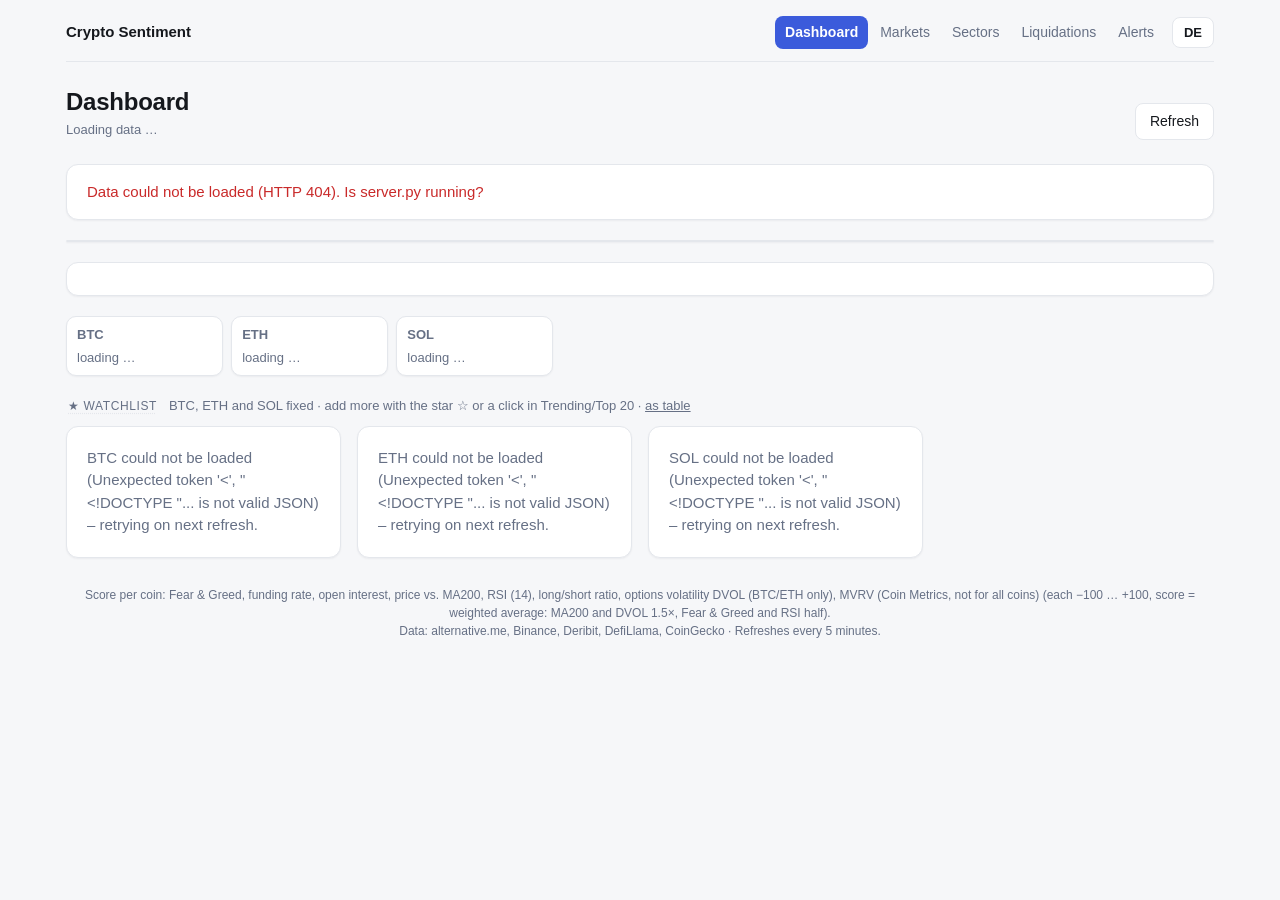
==== web/index.html @ aaa4c457 "Wrap long prices in dashboard card header instead of overflowing Co-Authored-By: Claude Opus 5.5 <no" ====
<!doctype html>
<html lang="de">
<head>
<meta charset="utf-8">
<meta name="viewport" content="width=device-width, initial-scale=1">
<title>Crypto Sentiment</title>
<link rel="stylesheet" href="base.css">
<script src="i18n.js"></script>
<script src="nav.js"></script>
<style>
  .actions { display: flex; gap: 8px; align-items: center; }
  #refresh:disabled { cursor: wait; }

  /* Markt-Leiste */
  .market { display: grid; grid-template-columns: repeat(3, 1fr); margin-bottom: 20px; }
  .market > div { padding: 16px 20px; border-left: 1px solid var(--border); }
  .market > div:first-child { border-left: 0; }
  .market .val { font-size: 22px; font-weight: 600; margin-top: 2px; }
  .market .note { color: var(--muted); font-size: 13px; }
  /* Fear & Greed als Halbkreis-Tacho 0–100 */
  .fng { display: flex; align-items: center; gap: 14px; margin-top: 4px; }
  .fng svg { width: 128px; height: auto; flex: none; overflow: visible; }
  .fng .seg-arc { fill: none; stroke-width: 14; }
  .fng .needle { stroke: var(--text); stroke-width: 3; stroke-linecap: round; transition: transform .4s; }
  .fng .hub { fill: var(--text); }
  .fng .tick { font-size: 10px; fill: var(--muted); }
  .fng .cls { font-weight: 600; display: flex; align-items: center; gap: 6px; }
  .fng .dot { width: 9px; height: 9px; border-radius: 50%; flex: none; }
  .fng .hist { color: var(--muted); font-size: 13px; }
  .fng .hist b { color: var(--text); font-weight: 600; }
  /* Trending: Chip-Färbung nach Rang (--heat), rechts die 24h-Kursänderung */
  .trending { padding: 16px 20px; margin-bottom: 20px; }
  .trending-head { display: flex; justify-content: space-between; align-items: baseline; gap: 12px; flex-wrap: wrap; }
  .trending .note { color: var(--muted); font-size: 12px; }
  .list-title { display: flex; align-items: center; gap: 12px; flex-wrap: wrap; }
  .seg { display: inline-flex; border: 1px solid var(--border); border-radius: 8px; overflow: hidden; }
  .seg button { border: 0; border-radius: 0; padding: 4px 12px; font-size: 13px; background: var(--card); }
  .seg button + button { border-left: 1px solid var(--border); }
  .seg button[aria-pressed="true"] { background: var(--text); color: var(--card); }
  .chips { display: flex; flex-wrap: wrap; gap: 6px; margin-top: 10px; }
  .chip { display: inline-flex; align-items: baseline; gap: 5px; font: inherit; font-size: 13px; font-weight: 600;
    padding: 3px 10px; border-radius: 99px; border: 1px solid transparent; color: var(--text); cursor: pointer;
    background: color-mix(in srgb, var(--hot) var(--heat, 0%), var(--neutral-bg)); }
  .chip:hover { border-color: var(--muted); }
  .chip .rank { font-size: 10px; color: var(--muted); }
  .chip .chg { font-size: 11px; font-weight: 500; }
  .chip .chg.up { color: var(--up); }
  .chip .chg.down { color: var(--down); }
  .chip.static { cursor: default; border-color: transparent; opacity: .55; }
  .chip.active { background: var(--text); color: var(--card); }
  .chip.active .rank, .chip.active .chg { color: inherit; opacity: .75; }
  .chip.fixed { cursor: default; }

  /* Coins */
  .coins { display: grid; grid-template-columns: repeat(4, minmax(0, 1fr)); gap: 16px; align-items: start; }
  .coin.flash { animation: flash 1.6s ease-out; }
  @keyframes flash { from { box-shadow: 0 0 0 3px #e8a317; } to { box-shadow: 0 0 0 3px transparent; } }
  /* Übersicht: alle Watchlist-Coins kompakt, Klick springt zur Karte */
  .overview { display: grid; grid-template-columns: repeat(auto-fill, minmax(140px, 1fr)); gap: 8px; margin-bottom: 20px; }
  .ov { display: flex; flex-direction: column; gap: 3px; text-align: left; padding: 8px 10px; border-radius: 10px;
    border: 1px solid var(--border); background: var(--card); box-shadow: var(--shadow); }
  .ov-top { display: flex; justify-content: space-between; align-items: baseline; gap: 6px; }
  .ov-sym { font-weight: 700; }
  .ov-score { font-weight: 700; font-size: 13px; border-radius: 6px; padding: 0 6px; }
  .ov-price { font-size: 13px; display: flex; justify-content: space-between; gap: 6px; }
  .ov-price .chg { font-size: 12px; }
  .ov .gauge { height: 4px; margin-top: 3px; }
  .ov .gauge .marker { width: 8px; height: 8px; border-width: 2px; }
  .ov.loading { color: var(--muted); font-size: 13px; }
  .coin-note { color: var(--muted); font-size: 13px; }
  .coins-head { display: flex; align-items: baseline; gap: 12px; flex-wrap: wrap; margin: 0 2px 10px; }
  .coins-head a { color: inherit; }
  .coin-loading { padding: 20px; color: var(--muted); }
  .coin { padding: 20px; display: flex; flex-direction: column; gap: 16px; }
  .coin-head { display: flex; flex-wrap: wrap; justify-content: space-between; align-items: flex-start; gap: 12px; }
  .coin-head .head-r { margin-left: auto; }
  .coin-head h2 { margin: 0; font-size: 20px; }
  .coin-title { display: flex; align-items: center; gap: 10px; }
  .detail-link { font-size: 12px; padding: 3px 10px; }
  .coin-title .star { margin-left: -6px; }
  .mcap { color: var(--muted); font-size: 12px; margin-top: 2px; }
  .mcap .val { color: var(--text); font-weight: 600; }
  .price { font-size: 20px; font-weight: 600; }
  .head-r { text-align: right; }
  .trend { font-size: 13px; font-weight: 600; white-space: nowrap; }
  .mcap .val { white-space: nowrap; }
  .price { white-space: nowrap; }
  /* Vier schmale Karten nebeneinander: Kopf in drei Zeilen (Titel | Preis, Marktkap., Trend).
     Passt ein langer Preis (z. B. $0,002686) nicht neben den Titel, rutscht er rechtsbündig in eine eigene Zeile. */
  @media (min-width: 1181px) {
    .coins .coin-head { flex-wrap: wrap; align-items: center; gap: 2px 8px; }
    .coins .head-l, .coins .head-r { display: contents; }
    .coins .coin-title { order: 1; }
    .coins .price { order: 2; margin-left: auto; text-align: right; }
    .coins .mcap { order: 3; flex-basis: 100%; }
    .coins .trend { order: 4; flex-basis: 100%; text-align: right; }
  }
  .trend.up { color: var(--up); }
  .trend.down { color: var(--down); }

  .verdict { border-radius: 8px; padding: 10px 12px; font-size: 14px; font-weight: 500; }
  .tone-hot { background: var(--hot-bg); color: var(--hot); }
  .tone-cold { background: var(--cold-bg); color: var(--cold); }
  .tone-neutral { background: var(--neutral-bg); color: var(--text); }

  .gauge { position: relative; height: 8px; border-radius: 99px;
    background: linear-gradient(90deg, var(--cold), var(--track) 40%, var(--track) 60%, var(--hot)); }
  .gauge .marker { position: absolute; top: 50%; width: 16px; height: 16px; border-radius: 50%;
    background: var(--card); border: 3px solid var(--text); transform: translate(-50%, -50%); transition: left .4s; }
  .gauge-scale { display: flex; justify-content: space-between; color: var(--muted); font-size: 11px; margin-top: 6px; }
  .score-line { display: flex; justify-content: space-between; align-items: baseline; margin-bottom: 8px; }
  .score { font-size: 28px; font-weight: 700; }

  .metrics { display: grid; grid-template-columns: 1fr 1fr; gap: 10px 16px; }
  .metrics .val { font-weight: 600; }
  /* Ab Funding eingeklappt; offener Zustand je Karte gemerkt (openCards) */
  .more { border-top: 1px solid var(--border); padding-top: 10px; }
  .more summary { cursor: pointer; color: var(--muted); font-size: 13px; list-style: none; user-select: none;
    white-space: nowrap; overflow: hidden; text-overflow: ellipsis; }
  .more summary::-webkit-details-marker { display: none; }
  .more summary::before { content: "▸"; display: inline-block; width: 14px; transition: transform .15s; }
  .more[open] summary::before { transform: rotate(90deg); }
  .more summary:hover { color: var(--text); }
  .more > :not(summary) { margin-top: 14px; }

  .signals { list-style: none; margin: 0; padding: 0; border-top: 1px solid var(--border); }
  .signals li { display: grid; grid-template-columns: 40px 1fr; gap: 8px; padding: 8px 0; border-bottom: 1px solid var(--border); font-size: 13px; }
  .signals li:last-child { border-bottom: 0; }
  .pts { font-weight: 700; text-align: center; border-radius: 6px; font-size: 12px; padding: 1px 0; height: fit-content; }
  .signals .name { font-weight: 600; }
  .signals .reason { color: var(--muted); }

  .error { padding: 16px 20px; color: var(--down); margin-bottom: 20px; }

  @media (max-width: 1180px) {
    .coins { grid-template-columns: repeat(3, minmax(0, 1fr)); }
  }
  @media (max-width: 960px) {
    .coins { grid-template-columns: repeat(2, minmax(0, 1fr)); }
  }
  @media (max-width: 640px) {
    .coins { grid-template-columns: minmax(0, 1fr); }
  }
  @media (max-width: 640px) {
    .market { grid-template-columns: 1fr; }
    .market > div { border-left: 0; border-top: 1px solid var(--border); }
    .market > div:first-child { border-top: 0; }
  }
</style>
</head>
<body>
<main>
  <header>
    <div>
      <h1>Dashboard</h1>
      <div class="sub" id="updated">Lade Daten …</div>
    </div>
    <nav class="actions">
      <button id="refresh">Aktualisieren</button>
    </nav>
  </header>

  <div id="error" class="card error" hidden></div>
  <section class="card market" id="market"></section>
  <section class="card trending" id="trending"></section>
  <section class="overview" id="overview" aria-label="Übersicht der Watchlist"></section>
  <div class="coins-head"><span class="label"><span data-tip="watchlist" tabindex="0">★ Watchlist</span></span>
    <span class="coin-note">BTC, ETH und SOL fest · weitere per Stern ☆ oder Klick in Trending/Top 20 · <a href="markets.html?watch=1">als Tabelle</a></span></div>
  <section class="coins" id="coins"></section>

  <footer>
    Score je Coin: Fear &amp; Greed, Funding Rate, Open Interest, Preis vs. MA200, RSI (14), Long/Short Ratio, Optionsvola DVOL (nur BTC/ETH), MVRV (Coin Metrics, nicht für alle Coins) (je −100 … +100, Score = gewichteter Durchschnitt: MA200 und DVOL 1,5-fach, Fear &amp; Greed und RSI halb).<br>
    Daten: alternative.me, Binance, Deribit, DefiLlama, CoinGecko · Aktualisiert sich alle 5 Minuten.
  </footer>
</main>

<div id="tip" role="tooltip" hidden></div>

<script src="format.js"></script>
<script src="tips.js"></script>
<script src="watchlist.js"></script>
<script>
addStatic({
  "Lade Daten …": "Loading data …", "Sentiment-Dashboard": "Sentiment dashboard",
  "Aktualisieren": "Refresh", "Übersicht der Watchlist": "Watchlist overview",
  "BTC, ETH und SOL fest · weitere per Stern ☆ oder Klick in Trending/Top 20 ·": "BTC, ETH and SOL fixed · add more with the star ☆ or a click in Trending/Top 20 ·",
  "als Tabelle": "as table",
  "Score je Coin: Fear & Greed, Funding Rate, Open Interest, Preis vs. MA200, RSI (14), Long/Short Ratio, Optionsvola DVOL (nur BTC/ETH), MVRV (Coin Metrics, nicht für alle Coins) (je −100 … +100, Score = gewichteter Durchschnitt: MA200 und DVOL 1,5-fach, Fear & Greed und RSI halb).":
    "Score per coin: Fear & Greed, funding rate, open interest, price vs. MA200, RSI (14), long/short ratio, options volatility DVOL (BTC/ETH only), MVRV (Coin Metrics, not for all coins) (each −100 … +100, score = weighted average: MA200 and DVOL 1.5×, Fear & Greed and RSI half).",
  "Daten: alternative.me, Binance, Deribit, DefiLlama, CoinGecko · Aktualisiert sich alle 5 Minuten.":
    "Data: alternative.me, Binance, Deribit, DefiLlama, CoinGecko · Refreshes every 5 minutes.",
});
const REFRESH_MS = 5 * 60 * 1000;
// $, esc, pct, usd, usd6, signed und tone kommen aus format.js
const num = (v, d) => v.toFixed(d).replace(".", DEC);
const na = '<span class="note">n/a</span>';


let payload = null;     // letzte Antwort von /api/sentiment (Markt-Leiste, Trending; die Karten kommen aus /api/watch-coins)

// FNG_ZONES und fngZone kommen aus format.js
const FNG_LABELS = EN ? {} : { "Extreme Fear": "Extreme Angst", "Fear": "Angst", "Neutral": "Neutral", "Greed": "Gier", "Extreme Greed": "Extreme Gier" };
const NA = L("nicht verfügbar", "not available");

function fngGauge(value) {
  const cx = 70, cy = 70, r = 56;
  const pt = (v, rad = r) => {
    const a = Math.PI * (1 - v / 100);  // 0 links, 100 rechts
    return [(cx + rad * Math.cos(a)).toFixed(2), (cy - rad * Math.sin(a)).toFixed(2)];
  };
  let from = 0;
  const arcs = FNG_ZONES.map((z) => {
    const [x1, y1] = pt(from + (from ? 1 : 0));   // kleine Lücke zwischen den Zonen
    const [x2, y2] = pt(z.to - (z.to < 100 ? 1 : 0));
    from = z.to;
    return `<path class="seg-arc" d="M${x1} ${y1} A${r} ${r} 0 0 1 ${x2} ${y2}" style="stroke:${z.color}"/>`;
  }).join("");
  const angle = -90 + (Math.max(0, Math.min(100, value)) / 100) * 180;  // Nadel zeigt bei 0 nach links
  return `
    <svg viewBox="0 0 140 84" role="img" aria-label="Fear &amp; Greed ${value} ${L("von", "of")} 100">
      ${arcs}
      <line class="needle" x1="${cx}" y1="${cy}" x2="${cx}" y2="${cy - r + 14}" style="transform:rotate(${angle}deg);transform-origin:${cx}px ${cy}px"/>
      <circle class="hub" cx="${cx}" cy="${cy}" r="4.5"/>
      <text class="tick" x="${cx - r}" y="${cy + 14}" text-anchor="middle">0</text>
      <text class="tick" x="${cx + r}" y="${cy + 14}" text-anchor="middle">100</text>
    </svg>`;
}

function renderMarket(g) {
  hideTip();
  const fng = g.fear_greed;
  const st = g.stablecoins;
  const dom = g.btc_dominance;
  const hist = (label, v) => (v == null ? "" : `<div class="hist">${label} <b>${v}</b> · ${fngZone(v).name}</div>`);
  $("market").innerHTML = `
    <div>
      <div class="label"><span${tipAttr("fng")}>Fear &amp; Greed</span></div>
      ${fng ? `
        <div class="fng">
          ${fngGauge(fng.value)}
          <div>
            <div class="val">${fng.value}</div>
            <div class="cls"><span class="dot" style="background:${fngZone(fng.value).color}"></span>${esc(FNG_LABELS[fng.label] || fng.label)}</div>
            ${hist(L("Gestern", "Yesterday"), fng.yesterday)}
            ${hist(L("Vor 7 Tagen", "7 days ago"), fng.week_ago)}
          </div>
        </div>` : `<div class="val">–</div><div class="note">${NA}</div>`}
    </div>
    <div>
      <div class="label"><span${tipAttr("stablecoins")}>Stablecoins</span></div>
      <div class="val">${st ? usd(st.mcap) : "–"}</div>
      <div class="note">${st ? `${pct(st.change_30d)} ${L("in 30 Tagen", "in 30 days")}` : NA}</div>
    </div>
    <div>
      <div class="label"><span${tipAttr("dominance")}>${L("BTC-Dominanz", "BTC dominance")}</span></div>
      <div class="val">${dom ? dom.btc.toFixed(1).replace(".", DEC) + PCT : "–"}</div>
      <div class="note">${dom ? (dom.btc >= 55 ? L("Risk-off / BTC-Phase", "Risk-off / BTC phase") : L("Altcoins gewinnen Anteile", "Altcoins gaining share")) : NA}</div>
    </div>`;
  renderChips();
}

// --- Chip-Leiste: Trending oder Top 20 nach Marktkapitalisierung; Klick merkt den Coin in der Watchlist ---
const LIST_KEY = "chipList";
const TOP_COUNT = 20;
let listMode = "trending";  // "trending" | "top"
try { if (localStorage.getItem(LIST_KEY) === "top") listMode = "top"; } catch (e) { /* ignorieren */ }
{ const l = new URLSearchParams(location.search).get("list"); if (l === "top" || l === "trending") listMode = l; }  // Link hat Vorrang
let top20 = null;           // null = noch nicht geladen
let top20Error = null;
let top20Loading = false;

// Stablecoins (USD-gebunden) ausblenden: bekannte IDs, damit sie auch bei einem kurzen Depeg
// gefiltert bleiben, plus Kursverhalten (≈ 1 $ und praktisch keine Bewegung) für neue Stablecoins.
// Gold-Token (XAUT, PAXG) und Fonds-Token mit Rendite (USDY, USYC) bleiben drin.
const STABLECOIN_IDS = new Set([
  "tether", "usd-coin", "usds", "dai", "ethena-usde", "usd1-wlfi", "ripple-usd", "global-dollar",
  "paypal-usd", "falcon-finance", "first-digital-usd", "true-usd", "frax", "usdd", "gho",
]);
function isStablecoin(c) {
  if (STABLECOIN_IDS.has(c.id)) return true;
  const ch = c.change || {};
  return c.price >= 0.97 && c.price <= 1.03
    && Math.abs(ch["7d"] ?? 1) < 0.01 && Math.abs(ch["30d"] ?? 1) < 0.015;
}

// Top 20 kommt aus /api/markets (Seite 1 = Top 50, serverseitig 5 Min. gecacht, wie die Marktübersicht)
async function loadTop20() {
  if (top20Loading) return;
  top20Loading = true;
  try {
    const res = await fetch("api/markets?page=1");
    const p = await res.json();
    if (!res.ok) throw new Error(p.error || "HTTP " + res.status);
    top20 = p.coins.filter((c) => !isStablecoin(c)).slice(0, TOP_COUNT).map((c) => ({
      id: c.id, symbol: c.symbol, name: c.name, rank: c.rank, change_24h: c.change["24h"],
    }));
    top20Error = null;
  } catch (e) {
    top20Error = e.message;  // vorhandene Liste bleibt stehen
  } finally {
    top20Loading = false;
    if (listMode === "top") renderChips();
  }
}

function setListMode(mode) {
  if (mode === listMode) return;
  listMode = mode;
  try { localStorage.setItem(LIST_KEY, mode); } catch (e) { /* ignorieren */ }
  renderChips();
  if (mode === "top" && !top20) loadTop20();
}

function renderChips() {
  const isTop = listMode === "top";
  const list = isTop ? top20 || [] : (payload && payload.global.trending) || [];
  const chip = (t) => {
    // Trending: Rang 1 kräftig (40 %), letzter Rang blass (6 %); Top 20 ohne Färbung (Rang = Größe, nicht Aufmerksamkeit)
    const heat = isTop ? 0 : list.length > 1 ? 6 + ((list.length - t.rank) / (list.length - 1)) * 34 : 40;
    const chg = t.change_24h == null ? ""
      : `<span class="chg ${t.change_24h >= 0 ? "up" : "down"}">${pct(t.change_24h)}</span>`;
    const mcRank = L("Marktkap.-Rang", "Market cap rank");
    const title = isTop ? `${mcRank} ${t.rank}: ${t.name}`
      : `${L("Rang", "Rank")} ${t.rank}: ${t.name}` + (t.market_cap_rank ? ` · ${mcRank} ${t.market_cap_rank}` : "");
    const inner = `<span class="rank">${t.rank}</span>${esc(t.symbol)}${chg}`;
    if (!WATCH_SYMBOL_RE.test(t.symbol) || !WATCH_ID_RE.test(t.id || ""))  // z. B. FIGR_HELOC: kein gültiges Symbol
      return `<span class="chip static" style="--heat:${heat}%" title="${esc(title)} · ${L("kann nicht gemerkt werden", "cannot be saved")}">${inner}</span>`;
    if (isFixed(t.id))
      return `<span class="chip active fixed" style="--heat:${heat}%" title="${esc(title)} · ${L("fest in der Watchlist", "always in the watchlist")}">${inner}</span>`;
    const on = isWatched(t.id);
    return `<button class="chip${on ? " active" : ""}" style="--heat:${heat}%" data-symbol="${esc(t.symbol)}" data-id="${esc(t.id)}"`
      + ` data-name="${esc(t.name || t.symbol)}" aria-pressed="${on}" title="${esc(title)} · ${on ? L("aus der Watchlist entfernen", "remove from watchlist") : L("zur Watchlist hinzufügen", "add to watchlist")}">${inner}</button>`;
  };
  const empty = isTop && !top20
    ? (top20Error ? `${NA} (${esc(top20Error)})` : L("Lade Top 20 …", "Loading top 20 …"))
    : NA;
  $("trending").innerHTML = `
    <div class="trending-head">
      <div class="list-title">
        <div class="seg" role="group" aria-label="${L("Liste wählen", "Choose list")}">
          <button data-list="trending" aria-pressed="${!isTop}">Trending</button>
          <button data-list="top" aria-pressed="${isTop}">Top 20</button>
        </div>
        <div class="label"><span${tipAttr(isTop ? "top20" : "trending")}>${isTop ? L("Nach Marktkap. (CoinGecko)", "By market cap (CoinGecko)") : L("Meistgesucht (CoinGecko)", "Most searched (CoinGecko)")}</span></div>
      </div>
      <div class="note">${isTop ? L("ohne Stablecoins · Zahl = Marktkap.-Rang", "without stablecoins · number = market cap rank") : L("Rang 1 = meistgesucht", "rank 1 = most searched")} · ${L("rechts: Kurs 24 h · Klick = zur Watchlist (dunkel = schon dabei)", "right: price 24 h · click = add to watchlist (dark = already in)")}</div>
    </div>
    <div class="chips">${list.length ? list.map(chip).join("") : `<span class="note">${empty}</span>`}</div>`;
}

function renderCoin(c, id = null) {
  const d = c.data;
  id = id || d.coin_id || null;
  const detailHref = "coin.html?symbol=" + encodeURIComponent(c.symbol) + (id ? "&id=" + encodeURIComponent(id) : "");
  const ma = d.price_ma200;
  const fr = d.funding;
  const oi = d.open_interest;
  const ls = d.long_short;
  const rsi = d.rsi;
  const dv = d.dvol;
  const mc = d.market_cap;
  const pos = (c.score + 100) / 2;
  const noData = !ma && !fr && !oi && !ls && !rsi;
  const trend = ma
    ? `<span class="trend ${ma.distance >= 0 ? "up" : "down"}">${ma.distance >= 0 ? L("▲ über MA200", "▲ above MA200") : L("▼ unter MA200", "▼ below MA200")}</span>`
    : "";

  // Fear & Greed gilt für den ganzen Markt und steht schon oben im Tacho; in der
  // Kachel nur die coin-eigenen Signale (die volle Zusammensetzung zeigt die Detailseite)
  const signals = c.signals.filter((s) => s.name !== "Fear & Greed").map((s) => {
    const t = tone(s.points, 50);
    const p = signed(s.points);
    return `<li><span class="pts ${t}">${p}</span><span><span class="name"${tipAttr(SIGNAL_TIPS[s.name])}>${esc(signalName(s.name))}</span><br><span class="reason">${esc(s.reason)}</span></span></li>`;
  }).join("");

  return `
    <article class="card coin" id="card-${esc(id || c.symbol)}">
      <div class="coin-head">
        <div class="head-l">
          <div class="coin-title">
            <h2>${esc(c.symbol)}</h2>
            ${watchStar({ id, symbol: c.symbol, name: d.name })}
            <a class="navlink detail-link" href="${esc(detailHref)}" title="${L("Detailansicht für", "Open details for")} ${esc(c.symbol)}${L(" öffnen", "")}">Details</a>
          </div>
          <div class="mcap"><span${tipAttr("mcap")}>${L("Marktkap.", "Market cap")}</span>
            ${mc ? `<span class="val">${usd6(mc.usd)}</span>${mc.rank ? ` · ${L("Rang", "Rank")} ${mc.rank}` : ""}` : "n/a"}</div>
        </div>
        <div class="head-r">
          <div class="price">${ma ? usd(ma.price) : d.price != null ? usd(d.price) : "–"}</div>
          ${trend}
        </div>
      </div>

      <div>
        <div class="score-line">
          <span class="label"><span${tipAttr("score")}>${L("Überhitzungs-Score", "Overheating score")}</span></span>
          <span class="score">${signed(c.score)}</span>
        </div>
        <div class="gauge"><div class="marker" style="left:${pos}%"></div></div>
        <div class="gauge-scale"><span>${L("Angst", "Fear")} −100</span><span>0</span><span>+100 ${L("Gier", "Greed")}</span></div>
      </div>

      <div class="verdict ${tone(c.score)}">${esc(c.verdict)}</div>

      <div class="metrics">
        <div><div class="label"><span${tipAttr("ma200")}>MA200</span></div><div class="val">${ma ? usd(ma.ma200) : na}</div></div>
        <div><div class="label"><span${tipAttr("distance")}>${L("Abstand", "Distance")}</span></div><div class="val">${ma ? pct(ma.distance) : na}</div></div>
      </div>

      <details class="more" data-more="${esc(id || c.symbol)}"${openCards.has(id || c.symbol) ? " open" : ""}>
      <summary>${L("Funding, OI, RSI und Signale", "Funding, OI, RSI and signals")}</summary>
      <div class="metrics">
        <div><div class="label"><span${tipAttr("funding")}>${L("Funding Ø 7T", "Funding avg 7D")}</span></div><div class="val">${fr ? pct(fr.avg_7d, 4) : na}</div></div>
        <div><div class="label"><span${tipAttr("longShort")}>Long/Short</span></div><div class="val">${ls ? ls.ratio.toFixed(2).replace(".", DEC) : na}</div></div>
        <div><div class="label"><span${tipAttr("oi")}>Open Interest</span></div><div class="val">${oi ? usd(oi.usd) : na}</div></div>
        <div><div class="label"><span${tipAttr("oiChange")}>${L("OI 7 Tage", "OI 7 days")}</span></div><div class="val">${oi ? pct(oi.change_7d) : na}</div></div>
        <div><div class="label"><span${tipAttr("rsi")}>${L("RSI 14T", "RSI 14D")}</span></div><div class="val">${rsi ? Math.round(rsi.value) : na}</div></div>
        <div><div class="label"><span${tipAttr("dvol")}>DVOL</span></div><div class="val">${dv ? `${num(dv.value, 1)} <span class="note">(${dv.z >= 0 ? "+" : "−"}${num(Math.abs(dv.z), 1)}σ)</span>` : na}</div></div>
      </div>

      ${d.momentum ? `<div class="coin-note">${L("Binance-Daten unvollständig – Score ergänzt um Kursdaten von CoinGecko (Momentum, Umschlag).", "Binance data incomplete – score supplemented with CoinGecko price data (momentum, turnover).")}</div>`
        : noData ? `<div class="coin-note">${L("Keine Binance-Daten für diesen Coin – Score nur aus Fear &amp; Greed.", "No Binance data for this coin – score from Fear &amp; Greed only.")}</div>` : ""}
      <ul class="signals">${signals}</ul>
      </details>
    </article>`;
}

// --- Karten: eine je Watchlist-Coin (watchlist.js; BTC, ETH, SOL fest) aus /api/watch-coins ---
// Der Server fragt CoinGecko dafür einmal für alle Coins ab, Binance je Coin; Cache je Coin 5 Min.
const WATCH_COINS_KEY = "lastWatchCoins_" + LANG;   // Texte vom Server sind sprachabhängig
const watchCoins = new Map();   // Coin-ID → Antwort wie /api/coin
let watchErrors = new Map();    // Coin-ID → Fehlertext (nur Anzeige auf dem Platzhalter)
let watchToken = 0;
let watchUpdated = null;

// Aufgeklappte Karten merken, damit sie beim Aktualisieren (alle 5 Min. neu gezeichnet) offen bleiben
const OPEN_KEY = "openCards";
let openCards = new Set();
try { openCards = new Set(JSON.parse(localStorage.getItem(OPEN_KEY)) || []); } catch (e) { /* ignorieren */ }
$("coins").addEventListener("toggle", (e) => {
  const key = e.target.dataset && e.target.dataset.more;
  if (!key) return;
  if (e.target.open) openCards.add(key); else openCards.delete(key);
  try { localStorage.setItem(OPEN_KEY, JSON.stringify([...openCards])); } catch (err) { /* ignorieren */ }
}, true);   // "toggle" steigt nicht auf, daher Capture-Phase

function renderCoins() {
  hideTip();
  $("coins").innerHTML = watchList().map((w) => {
    const c = watchCoins.get(w.id);
    if (c) return renderCoin(c, w.id);
    const err = watchErrors.get(w.id);
    return `<article class="card coin coin-loading" id="card-${esc(w.id)}">${esc(w.symbol)} ${err ? L(`konnte nicht geladen werden (${esc(err)}) – neuer Versuch beim nächsten Aktualisieren.`, `could not be loaded (${esc(err)}) – retrying on next refresh.`) : L("wird geladen …", "loading …")}</article>`;
  }).join("");
  renderOverview();
}

// Kompakte Übersicht: alle Coins auf einen Blick (Kurs, 24 h, Score); Klick springt zur Karte
function renderOverview() {
  $("overview").innerHTML = watchList().map((w) => {
    const c = watchCoins.get(w.id);
    if (!c) return `<button class="ov loading" data-card="${esc(w.id)}"><span class="ov-sym">${esc(w.symbol)}</span>${L("lädt …", "loading …")}</button>`;
    const d = c.data;
    const price = d.price_ma200 ? d.price_ma200.price : d.price;
    const ch = ((d.market_stats || {}).change || {})["24h"];
    return `<button class="ov" data-card="${esc(w.id)}" title="${esc(d.name || c.symbol)}: ${esc(c.verdict)} · ${L("zur Karte springen", "jump to card")}">
      <span class="ov-top"><span class="ov-sym">${esc(c.symbol)}</span><span class="ov-score ${tone(c.score)}">${signed(c.score)}</span></span>
      <span class="ov-price"><span>${price != null ? usd(price) : "–"}</span>${ch != null ? `<span class="chg">${change(ch)}</span>` : ""}</span>
      <span class="gauge"><span class="marker" style="left:${(c.score + 100) / 2}%"></span></span>
    </button>`;
  }).join("");
}

function showCard(id) {
  const el = document.getElementById("card-" + id);
  if (!el) return;
  el.scrollIntoView({ behavior: "smooth", block: "center" });
  el.classList.remove("flash");
  void el.offsetWidth;   // Animation neu starten
  el.classList.add("flash");
}
$("overview").addEventListener("click", (e) => {
  const b = e.target.closest("button[data-card]");
  if (b) showCard(b.dataset.card);
});

function saveWatchCoins() {
  try {
    localStorage.setItem(WATCH_COINS_KEY, JSON.stringify({ updated: watchUpdated, coins: [...watchCoins.entries()] }));
  } catch (e) { /* Speicher voll oder blockiert: beim nächsten Öffnen eben ohne */ }
}

function restoreWatchCoins() {
  try {
    const p = JSON.parse(localStorage.getItem(WATCH_COINS_KEY));
    if (!p || !Array.isArray(p.coins) || Date.now() - new Date(p.updated) > 24 * 3600 * 1000) return;
    const ids = new Set(watchList().map((w) => w.id));
    p.coins.forEach(([id, c]) => { if (ids.has(id) && c && c.data) watchCoins.set(id, c); });
    watchUpdated = p.updated;
  } catch (e) { /* ignorieren */ }
}

// only: nur diese Einträge laden (neu hinzugefügte Coins), sonst die ganze Watchlist
async function loadWatchCoins(force = false, only = null) {
  const entries = only || watchList();
  if (!entries.length) return;
  const token = only ? watchToken : ++watchToken;
  try {
    const res = await fetch("api/watch-coins?coins=" + encodeURIComponent(entries.map((w) => `${w.symbol}:${w.id}`).join(","))
      + (force ? "&refresh=1" : ""));
    const p = await res.json();
    if (!res.ok) throw new Error(p.error || "HTTP " + res.status);
    if (token !== watchToken) return;   // inzwischen neu geladen
    entries.forEach((w, i) => { if (p.coins[i]) { watchCoins.set(w.id, p.coins[i]); watchErrors.delete(w.id); } });
    // entfernte Coins nicht weiter mitschleppen
    const ids = new Set(watchList().map((w) => w.id));
    [...watchCoins.keys()].forEach((id) => { if (!ids.has(id)) watchCoins.delete(id); });
    watchUpdated = p.updated;
    saveWatchCoins();
  } catch (e) {
    if (token !== watchToken) return;
    entries.forEach((w) => { if (!watchCoins.has(w.id)) watchErrors.set(w.id, e.message); });
  }
  renderCoins();
}

// Watchlist geändert (Stern, Chip oder anderer Tab): Karten sofort anpassen, neue Coins nachladen
let showAdded = null;   // Coin-ID, die gerade per Chip hinzugefügt wurde: Karte in den Blick holen
document.addEventListener("watchlist", () => {
  renderChips();
  renderCoins();
  if (showAdded) { showCard(showAdded); showAdded = null; }
  const missing = watchList().filter((w) => !watchCoins.has(w.id));
  if (missing.length) loadWatchCoins(false, missing);
});

// Letzter Stand im Browser: beim Öffnen sofort anzeigen, die frischen Daten ersetzen ihn kurz darauf
const PAYLOAD_KEY = "lastPayload_" + LANG;
const STALE_MS = 5 * 60 * 1000;        // wie CACHE_SECONDS im Server
const STALE_RETRY_MS = 10 * 1000;
const STALE_RETRY_MAX = 6;             // höchstens 1 Minute lang nachfragen
let staleTimer = null, staleRetries = 0;
function showPayload() {
  renderMarket(payload.global);
  $("updated").textContent = L("Stand: ", "As of: ") + new Date(payload.updated).toLocaleString(LOCALE);
}
function restorePayload() {
  try {
    const p = JSON.parse(localStorage.getItem(PAYLOAD_KEY));
    if (p && p.global && Array.isArray(p.coins) && Date.now() - new Date(p.updated) < 24 * 3600 * 1000) {
      payload = p;
      showPayload();
    }
  } catch (e) { /* ignorieren, dann eben ohne */ }
}

async function load(force = false) {
  const btn = $("refresh");
  btn.disabled = true;
  btn.textContent = L("Lädt …", "Loading …");
  const cards = loadWatchCoins(force);   // parallel zu den Marktdaten
  try {
    const res = await fetch("api/sentiment" + (force ? "?refresh=1" : ""));
    if (!res.ok) throw new Error("HTTP " + res.status);
    payload = await res.json();
    try { localStorage.setItem(PAYLOAD_KEY, JSON.stringify(payload)); } catch (e) { /* ignorieren */ }
    showPayload();
    $("error").hidden = true;
    // Alter Stand (Server lädt gerade im Hintergrund neu): bald noch einmal nachfragen statt erst in 5 Min.
    clearTimeout(staleTimer);
    if (Date.now() - new Date(payload.updated) > STALE_MS && staleRetries < STALE_RETRY_MAX) {
      staleRetries++;
      staleTimer = setTimeout(load, STALE_RETRY_MS);
    } else staleRetries = 0;
    if (listMode === "top") loadTop20();  // Rangliste mit aktualisieren
  } catch (e) {
    $("error").textContent = L("Daten konnten nicht geladen werden (", "Data could not be loaded (") + e.message + L("). Läuft server.py?", "). Is server.py running?");
    $("error").hidden = false;
  } finally {
    await cards;
    btn.disabled = false;
    btn.textContent = L("Aktualisieren", "Refresh");
  }
}


$("refresh").addEventListener("click", () => load(true));
$("trending").addEventListener("click", (e) => {
  const mode = e.target.closest("button[data-list]");
  if (mode) { setListMode(mode.dataset.list); return; }
  const chip = e.target.closest("button.chip");
  if (!chip) return;
  if (!isWatched(chip.dataset.id)) showAdded = chip.dataset.id;
  toggleWatch({ id: chip.dataset.id, symbol: chip.dataset.symbol, name: chip.dataset.name });
});
if (listMode === "top") loadTop20();
restoreWatchCoins();
renderCoins();
restorePayload();
load();
setInterval(load, REFRESH_MS);
</script>
</body>
</html>
---- web/base.css ----
/* Gemeinsame Styles für Dashboard (index.html) und Marktübersicht (markets.html) */

:root {
  --bg: #f6f7f9;
  --card: #ffffff;
  --text: #15181d;
  --muted: #667085;
  --border: #e4e7ec;
  --track: #eef0f3;
  --row-hover: #f8f9fb;
  --hot: #d9480f;
  --hot-bg: #fff1e8;
  --cold: #1c7ed6;
  --cold-bg: #e7f2fd;
  --neutral: #868e96;
  --neutral-bg: #f1f3f5;
  --up: #2b8a3e;
  --down: #c92a2a;
  --accent: #3b5bdb;
  --accent-text: #ffffff;
  --shadow: 0 1px 2px rgba(16, 24, 40, .05);
}
@media (prefers-color-scheme: dark) {
  :root {
    --bg: #0f1115;
    --card: #171a21;
    --text: #e8eaed;
    --muted: #8b93a1;
    --border: #262b35;
    --track: #222731;
    --row-hover: #1d212a;
    --hot: #ff8a4c;
    --hot-bg: #3a2216;
    --cold: #5aa9f0;
    --cold-bg: #15283b;
    --neutral: #8b93a1;
    --neutral-bg: #222731;
    --up: #51cf66;
    --down: #ff6b6b;
    --accent: #5c7cfa;
    --accent-text: #ffffff;
    --shadow: none;
  }
}

* { box-sizing: border-box; }
body {
  margin: 0;
  background: var(--bg);
  color: var(--text);
  font: 15px/1.5 -apple-system, BlinkMacSystemFont, "Segoe UI", Roboto, sans-serif;
  font-variant-numeric: tabular-nums;
}
main { max-width: 1180px; margin: 0 auto; padding: 28px 16px 48px; }

header { display: flex; align-items: flex-end; justify-content: space-between; gap: 16px; flex-wrap: wrap; margin-bottom: 24px; }
h1 { margin: 0; font-size: 24px; letter-spacing: -.01em; }
.sub { color: var(--muted); font-size: 13px; }
/* Farbklassen für Zahlen (format.js): steigend, fallend, fehlend */
.up { color: var(--up); }
.down { color: var(--down); }
.muted { color: var(--muted); }

button, .navlink {
  font: inherit; font-size: 14px; color: var(--text); text-decoration: none; background: var(--card);
  border: 1px solid var(--border); border-radius: 8px; padding: 7px 14px; cursor: pointer;
}
button:hover:not(:disabled), .navlink:hover { border-color: var(--muted); }
button:disabled { opacity: .5; cursor: default; }

.card { background: var(--card); border: 1px solid var(--border); border-radius: 12px; box-shadow: var(--shadow); }
.label { color: var(--muted); font-size: 12px; text-transform: uppercase; letter-spacing: .05em; }

footer { color: var(--muted); font-size: 12px; margin-top: 28px; text-align: center; }

/* Tooltips (tips.js) */
[data-tip] { cursor: help; text-decoration: underline dotted; text-decoration-color: var(--border);
  text-underline-offset: 3px; }
[data-tip]:hover, [data-tip]:focus { text-decoration-color: var(--muted); outline: none; }
#tip {
  position: fixed; z-index: 10; max-width: 300px; padding: 8px 11px; border-radius: 8px; white-space: pre-line;
  background: var(--text); color: var(--bg); font-size: 13px; line-height: 1.45;
  text-transform: none; letter-spacing: normal; font-weight: 400;
  box-shadow: 0 4px 16px rgba(0, 0, 0, .18); pointer-events: none;
  opacity: 0; transition: opacity .12s;
}
#tip.show { opacity: 1; }

/* Watchlist-Stern (watchlist.js) */
button.star { border: 0; background: none; padding: 0 4px; font-size: 18px; line-height: 1; color: var(--muted); cursor: pointer; }
button.star:hover:not(:disabled) { color: #e8a317; }
button.star.on { color: #e8a317; }
button.star:disabled { opacity: 1; cursor: default; }

/* Gemeinsame Navigationsleiste (nav.js) */
.topbar { position: relative; display: flex; align-items: center; gap: 8px; margin: -12px 0 22px;
  padding-bottom: 12px; border-bottom: 1px solid var(--border); }
.topbar .brand { font-weight: 700; color: var(--text); text-decoration: none; margin-right: auto; white-space: nowrap; }
.topnav { display: flex; gap: 2px; }
.topnav a { color: var(--muted); text-decoration: none; font-size: 14px; padding: 6px 10px; border-radius: 8px; white-space: nowrap; }
.topnav a:hover { color: var(--text); background: var(--card); }
/* Aktiver Bereich: farbig gefüllt, damit auf den ersten Blick klar ist, wo man ist */
.topnav a.on { color: var(--accent-text); font-weight: 600; background: var(--accent); }
.topnav a.on:hover { color: var(--accent-text); background: var(--accent); }
/* Breadcrumbs auf Detailseiten (setBreadcrumb in nav.js) */
.crumbs { margin: -10px 0 14px; font-size: 13px; }
.crumbs ol { display: flex; flex-wrap: wrap; align-items: center; margin: 0; padding: 0; list-style: none; }
.crumbs li { display: flex; align-items: center; min-width: 0; }
.crumbs li + li::before { content: "→"; color: var(--muted); margin: 0 8px; }
.crumbs a, .crumbs span { color: var(--muted); text-decoration: none; white-space: nowrap; overflow: hidden; text-overflow: ellipsis; }
.crumbs a:hover { color: var(--text); text-decoration: underline; }
.crumbs [aria-current] { color: var(--accent); font-weight: 600; }
.lang-switch { font-weight: 600; min-width: 42px; padding: 5px 10px; font-size: 13px; }
.menu-btn { display: none; padding: 4px 11px; font-size: 18px; line-height: 1.2; min-width: 42px; }

@media (max-width: 640px) {
  main { padding-top: 20px; }
  .topbar { margin-top: -8px; margin-bottom: 16px; }
  .menu-btn { display: inline-block; }
  /* Seiten als Aufklapp-Menü unter der Leiste */
  .topnav { display: none; position: absolute; z-index: 20; top: calc(100% + 6px); right: 0; min-width: 200px;
    flex-direction: column; gap: 2px; padding: 6px; background: var(--card); border: 1px solid var(--border);
    border-radius: 12px; box-shadow: var(--shadow), 0 8px 24px rgba(0, 0, 0, .15); }
  .topbar.open .topnav { display: flex; }
  .topnav a { font-size: 16px; padding: 10px 12px; }
  header { margin-bottom: 18px; gap: 10px; }
  h1 { font-size: 21px; }
}
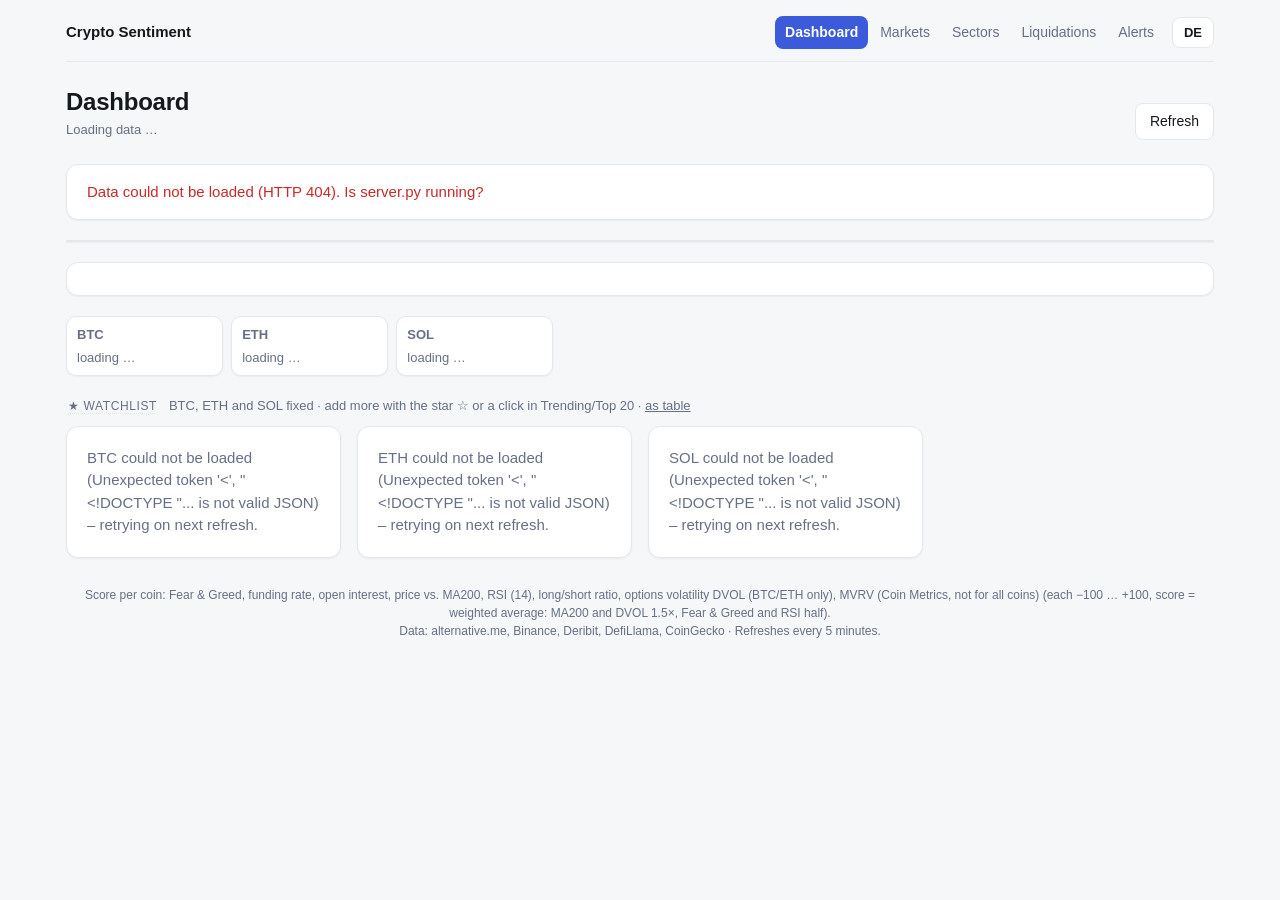
==== commit 60a74984: "Add page summaries, why-it-matters tips and mobile card views Co-Authored-By: Claude Opus 5.5 <norep" ====
--- a/web/index.html
+++ b/web/index.html
@@ -161,6 +161,7 @@
   </header>
 
   <div id="error" class="card error" hidden></div>
+  <section class="card brief" id="brief" hidden></section>
   <section class="card market" id="market"></section>
   <section class="card trending" id="trending"></section>
   <section class="overview" id="overview" aria-label="Übersicht der Watchlist"></section>
@@ -257,6 +258,7 @@
       <div class="note">${dom ? (dom.btc >= 55 ? L("Risk-off / BTC-Phase", "Risk-off / BTC phase") : L("Altcoins gewinnen Anteile", "Altcoins gaining share")) : NA}</div>
     </div>`;
   renderChips();
+  renderDashBrief();
 }
 
 // --- Chip-Leiste: Trending oder Top 20 nach Marktkapitalisierung; Klick merkt den Coin in der Watchlist ---
@@ -341,7 +343,7 @@
           <button data-list="trending" aria-pressed="${!isTop}">Trending</button>
           <button data-list="top" aria-pressed="${isTop}">Top 20</button>
         </div>
-        <div class="label"><span${tipAttr(isTop ? "top20" : "trending")}>${isTop ? L("Nach Marktkap. (CoinGecko)", "By market cap (CoinGecko)") : L("Meistgesucht (CoinGecko)", "Most searched (CoinGecko)")}</span></div>
+        <div class="label"><span${tipAttr(isTop ? "top20" : "trending")}>${isTop ? L("Nach Marktkap. (CoinGecko)", "By market cap (CoinGecko)") : L("Meistgesucht (CoinGecko)", "Most searched (CoinGecko)")}</span>${isTop ? "" : whyTip("trending")}</div>
       </div>
       <div class="note">${isTop ? L("ohne Stablecoins · Zahl = Marktkap.-Rang", "without stablecoins · number = market cap rank") : L("Rang 1 = meistgesucht", "rank 1 = most searched")} · ${L("rechts: Kurs 24 h · Klick = zur Watchlist (dunkel = schon dabei)", "right: price 24 h · click = add to watchlist (dark = already in)")}</div>
     </div>
@@ -444,6 +446,37 @@
   try { localStorage.setItem(OPEN_KEY, JSON.stringify([...openCards])); } catch (err) { /* ignorieren */ }
 }, true);   // "toggle" steigt nicht auf, daher Capture-Phase
 
+// Kurzfassung oben: Marktstimmung, Lage der Watchlist und Einordnung von BTC (Lagebild vom Server)
+function renderDashBrief() {
+  const g = payload && payload.global;
+  const coins = watchList().map((w) => watchCoins.get(w.id)).filter(Boolean);
+  if (!g && !coins.length) return;
+  const fng = g && g.fear_greed, dom = g && g.btc_dominance;
+  const hot = coins.filter((c) => c.score >= 40), warm = coins.filter((c) => c.score >= 15 && c.score < 40);
+  const cold = coins.filter((c) => c.score <= -15);
+  const names = (xs) => xs.slice(0, 4).map((c) => `<b>${esc(c.symbol)}</b> ${signed(c.score)}`).join(", ") + (xs.length > 4 ? " …" : "");
+  const mood = fng ? `${fngZone(fng.value).name} (Fear &amp; Greed ${fng.value})` : "";
+  const watch = !coins.length ? ""
+    : hot.length ? L(`${hot.length} von ${coins.length} Watchlist-Coins überhitzt`, `${hot.length} of ${coins.length} watchlist coins overheated`)
+    : cold.length > coins.length / 2 ? L(`${cold.length} von ${coins.length} Watchlist-Coins im Angst-Bereich, keiner überhitzt`, `${cold.length} of ${coins.length} watchlist coins in fear territory, none overheated`)
+    : L(`keiner der ${coins.length} Watchlist-Coins überhitzt`, `none of the ${coins.length} watchlist coins overheated`);
+  const title = [mood ? L("Markt: ", "Market: ") + mood : "", watch].filter(Boolean).join(" · ");
+  const parts = [];
+  if (hot.length) parts.push(L("Überhitzt (Score ab +40): ", "Overheated (score ≥ +40): ") + names(hot));
+  if (warm.length) parts.push(L("Warm: ", "Warm: ") + names(warm));
+  if (cold.length) parts.push(L("Ängstlich: ", "Fearful: ") + names([...cold].sort((a, b) => a.score - b.score)));
+  if (dom) parts.push(L("BTC-Dominanz ", "BTC dominance ") + `<b>${dom.btc.toFixed(1).replace(".", DEC)}${PCT}</b>`);
+  // Einordnung: Empfehlung aus dem Lagebild von BTC (Leitwährung), sonst des ersten Coins
+  const lead = coins.find((c) => c.symbol === "BTC") || coins[0];
+  const s = lead && lead.situation;
+  renderBrief($("brief"), {
+    title: title + whyTip("market"),
+    text: parts.join(" · "),
+    action: s && s.action ? `${esc(lead.symbol)}: <b>${esc(s.action)}</b> – ${esc(s.action_text)}` : "",
+    tone: (s && s.action_tone) || "neutral",
+  });
+}
+
 function renderCoins() {
   hideTip();
   $("coins").innerHTML = watchList().map((w) => {
@@ -453,6 +486,7 @@
     return `<article class="card coin coin-loading" id="card-${esc(w.id)}">${esc(w.symbol)} ${err ? L(`konnte nicht geladen werden (${esc(err)}) – neuer Versuch beim nächsten Aktualisieren.`, `could not be loaded (${esc(err)}) – retrying on next refresh.`) : L("wird geladen …", "loading …")}</article>`;
   }).join("");
   renderOverview();
+  renderDashBrief();
 }
 
 // Kompakte Übersicht: alle Coins auf einen Blick (Kurs, 24 h, Score); Klick springt zur Karte
--- a/web/base.css
+++ b/web/base.css
@@ -92,6 +92,36 @@
 button.star.on { color: #e8a317; }
 button.star:disabled { opacity: 1; cursor: default; }
 
+/* „Warum wichtig?“-Knopf neben Überschriften (whyTip in tips.js) */
+.why-tip { display: inline-flex; align-items: center; gap: 4px; margin-left: 8px; padding: 1px 8px 1px 3px; border-radius: 10px;
+  font-size: 11px; font-weight: 500; letter-spacing: 0; text-transform: none; color: var(--muted); background: var(--track);
+  cursor: help; vertical-align: 1px; white-space: nowrap; }
+.why-tip > span[aria-hidden] { display: inline-grid; place-items: center; width: 14px; height: 14px; border-radius: 50%;
+  background: var(--muted); color: var(--card); font-size: 10px; font-weight: 700; }
+.why-tip:hover, .why-tip:focus { color: var(--text); outline: none; }
+@media (max-width: 640px) { .why-tip { padding: 1px 3px; } .why-l { display: none; } }
+
+/* Kurzfassung oben auf der Seite (renderBrief in format.js) */
+.brief { padding: 14px 18px; margin-bottom: 20px; border-left: 4px solid var(--neutral); }
+.brief[hidden] { display: none; }
+.brief-k { color: var(--muted); font-size: 11px; font-weight: 600; text-transform: uppercase; letter-spacing: .06em; }
+.brief-title { font-size: 17px; font-weight: 650; margin-top: 2px; }
+.brief-text { color: var(--muted); font-size: 14px; margin-top: 4px; }
+.brief-text b { color: var(--text); font-weight: 600; }
+.brief-act { margin-top: 8px; font-size: 14px; }
+.brief.t-buy { border-left-color: var(--up); }
+.brief.t-sell { border-left-color: var(--down); }
+.brief.t-hold { border-left-color: var(--cold); }
+.brief.t-wait { border-left-color: var(--hot); }
+
+/* Einklappbare Detailbereiche (<details class="fold">), standardmäßig zu */
+details.fold > summary { cursor: pointer; list-style: none; display: flex; align-items: center; gap: 8px;
+  color: var(--muted); font-size: 13px; font-weight: 600; padding: 6px 0; }
+details.fold > summary::-webkit-details-marker { display: none; }
+details.fold > summary::before { content: "▸"; transition: transform .15s; }
+details.fold[open] > summary::before { transform: rotate(90deg); }
+details.fold > summary:hover { color: var(--text); }
+
 /* Gemeinsame Navigationsleiste (nav.js) */
 .topbar { position: relative; display: flex; align-items: center; gap: 8px; margin: -12px 0 22px;
   padding-bottom: 12px; border-bottom: 1px solid var(--border); }
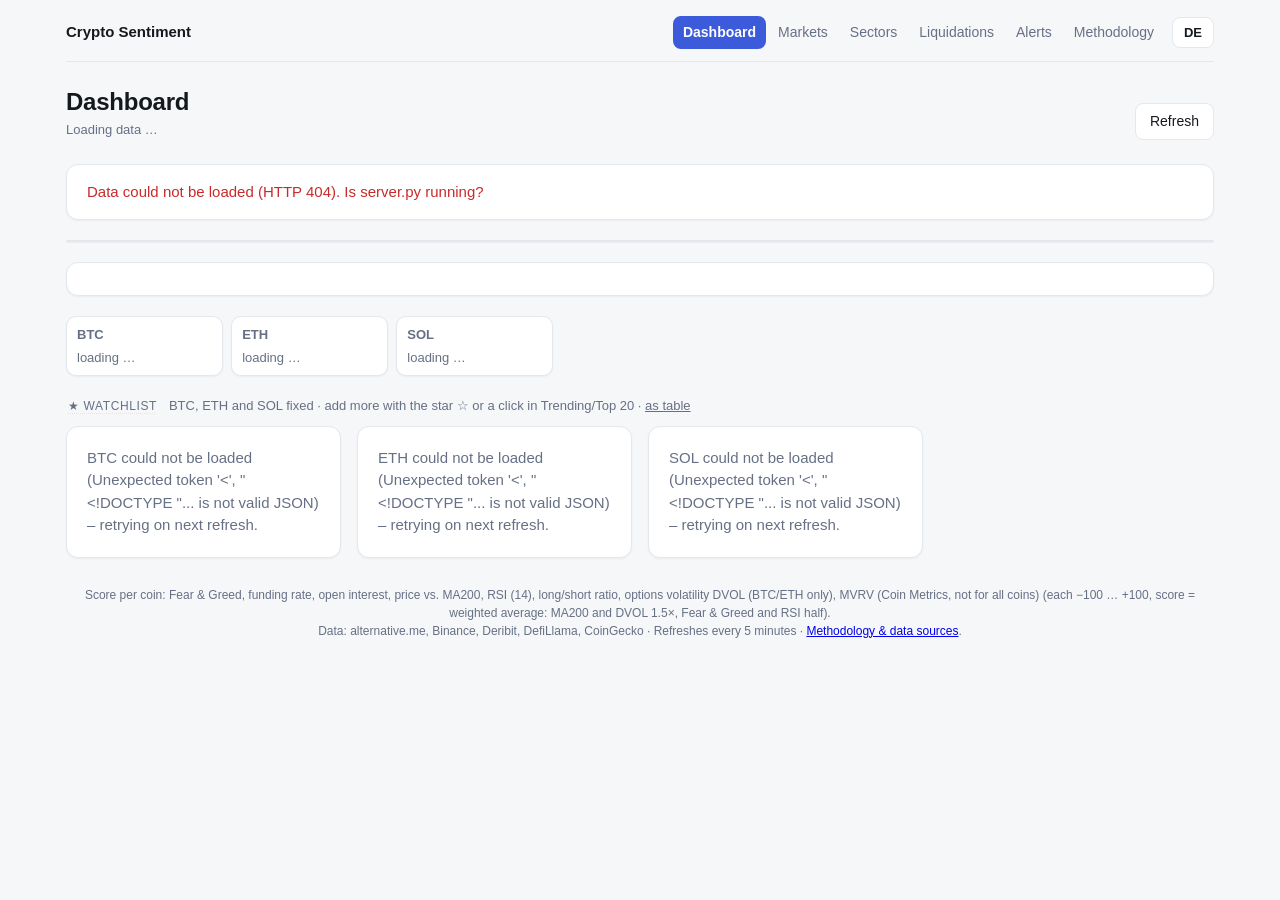
==== commit c6e28d9f: "Add data status per figure and methodology & data sources page - Every card shows source, state (liv" ====
--- a/web/index.html
+++ b/web/index.html
@@ -13,6 +13,8 @@
 
   /* Markt-Leiste */
   .market { display: grid; grid-template-columns: repeat(3, 1fr); margin-bottom: 20px; }
+  .market .market-ds { grid-column: 1 / -1; margin: 0; padding: 8px 20px 10px; border-left: 0; border-top: 1px solid var(--border); }
+  .coin .ds-line { margin-top: auto; }
   .market > div { padding: 16px 20px; border-left: 1px solid var(--border); }
   .market > div:first-child { border-left: 0; }
   .market .val { font-size: 22px; font-weight: 600; margin-top: 2px; }
@@ -171,13 +173,14 @@
 
   <footer>
     Score je Coin: Fear &amp; Greed, Funding Rate, Open Interest, Preis vs. MA200, RSI (14), Long/Short Ratio, Optionsvola DVOL (nur BTC/ETH), MVRV (Coin Metrics, nicht für alle Coins) (je −100 … +100, Score = gewichteter Durchschnitt: MA200 und DVOL 1,5-fach, Fear &amp; Greed und RSI halb).<br>
-    Daten: alternative.me, Binance, Deribit, DefiLlama, CoinGecko · Aktualisiert sich alle 5 Minuten.
+    Daten: alternative.me, Binance, Deribit, DefiLlama, CoinGecko · Aktualisiert sich alle 5 Minuten · <a href="methodology.html">Methodik &amp; Datenquellen</a>.
   </footer>
 </main>
 
 <div id="tip" role="tooltip" hidden></div>
 
 <script src="format.js"></script>
+<script src="datastatus.js"></script>
 <script src="tips.js"></script>
 <script src="watchlist.js"></script>
 <script>
@@ -188,8 +191,9 @@
   "als Tabelle": "as table",
   "Score je Coin: Fear & Greed, Funding Rate, Open Interest, Preis vs. MA200, RSI (14), Long/Short Ratio, Optionsvola DVOL (nur BTC/ETH), MVRV (Coin Metrics, nicht für alle Coins) (je −100 … +100, Score = gewichteter Durchschnitt: MA200 und DVOL 1,5-fach, Fear & Greed und RSI halb).":
     "Score per coin: Fear & Greed, funding rate, open interest, price vs. MA200, RSI (14), long/short ratio, options volatility DVOL (BTC/ETH only), MVRV (Coin Metrics, not for all coins) (each −100 … +100, score = weighted average: MA200 and DVOL 1.5×, Fear & Greed and RSI half).",
-  "Daten: alternative.me, Binance, Deribit, DefiLlama, CoinGecko · Aktualisiert sich alle 5 Minuten.":
-    "Data: alternative.me, Binance, Deribit, DefiLlama, CoinGecko · Refreshes every 5 minutes.",
+  "Daten: alternative.me, Binance, Deribit, DefiLlama, CoinGecko · Aktualisiert sich alle 5 Minuten ·":
+    "Data: alternative.me, Binance, Deribit, DefiLlama, CoinGecko · Refreshes every 5 minutes ·",
+  "Methodik & Datenquellen": "Methodology & data sources",
 });
 const REFRESH_MS = 5 * 60 * 1000;
 // $, esc, pct, usd, usd6, signed und tone kommen aus format.js
@@ -256,6 +260,10 @@
       <div class="label"><span${tipAttr("dominance")}>${L("BTC-Dominanz", "BTC dominance")}</span></div>
       <div class="val">${dom ? dom.btc.toFixed(1).replace(".", DEC) + PCT : "–"}</div>
       <div class="note">${dom ? (dom.btc >= 55 ? L("Risk-off / BTC-Phase", "Risk-off / BTC phase") : L("Altcoins gewinnen Anteile", "Altcoins gaining share")) : NA}</div>
+    </div>
+    <div class="ds-line market-ds">
+      ${dataStatus({ src: "Fear & Greed: alternative.me", kind: "daily", lag: 0, day: fng && fng.time ? new Date(fng.time * 1000).toISOString().slice(0, 10) : null })}
+      ${dataStatus({ src: "CoinGecko, DefiLlama", kind: "poll", at: payload.fetched_at || payload.updated, every: 300 })}
     </div>`;
   renderChips();
   renderDashBrief();
@@ -268,6 +276,7 @@
 try { if (localStorage.getItem(LIST_KEY) === "top") listMode = "top"; } catch (e) { /* ignorieren */ }
 { const l = new URLSearchParams(location.search).get("list"); if (l === "top" || l === "trending") listMode = l; }  // Link hat Vorrang
 let top20 = null;           // null = noch nicht geladen
+let top20At = null;         // Abrufzeit der Top 20 (Datenstatus)
 let top20Error = null;
 let top20Loading = false;
 
@@ -293,6 +302,7 @@
     const res = await fetch("api/markets?page=1");
     const p = await res.json();
     if (!res.ok) throw new Error(p.error || "HTTP " + res.status);
+    top20At = p.fetched_at || p.updated;
     top20 = p.coins.filter((c) => !isStablecoin(c)).slice(0, TOP_COUNT).map((c) => ({
       id: c.id, symbol: c.symbol, name: c.name, rank: c.rank, change_24h: c.change["24h"],
     }));
@@ -347,7 +357,10 @@
       </div>
       <div class="note">${isTop ? L("ohne Stablecoins · Zahl = Marktkap.-Rang", "without stablecoins · number = market cap rank") : L("Rang 1 = meistgesucht", "rank 1 = most searched")} · ${L("rechts: Kurs 24 h · Klick = zur Watchlist (dunkel = schon dabei)", "right: price 24 h · click = add to watchlist (dark = already in)")}</div>
     </div>
-    <div class="chips">${list.length ? list.map(chip).join("") : `<span class="note">${empty}</span>`}</div>`;
+    <div class="chips">${list.length ? list.map(chip).join("") : `<span class="note">${empty}</span>`}</div>
+    <div class="ds-line">${isTop
+      ? dataStatus({ src: "CoinGecko", kind: "poll", at: top20At, every: 300 })
+      : dataStatus({ src: "CoinGecko Trending", kind: "poll", at: payload && (payload.fetched_at || payload.updated), every: 300 })}</div>`;
 }
 
 function renderCoin(c, id = null) {
@@ -424,6 +437,7 @@
         : noData ? `<div class="coin-note">${L("Keine Binance-Daten für diesen Coin – Score nur aus Fear &amp; Greed.", "No Binance data for this coin – score from Fear &amp; Greed only.")}</div>` : ""}
       <ul class="signals">${signals}</ul>
       </details>
+      <div class="ds-line">${dataStatus({ src: L("Score und Kurs: Server", "Score and price: server"), kind: "poll", at: c.fetched_at || watchUpdated, every: 300, small: true })}</div>
     </article>`;
 }
 
--- a/web/base.css
+++ b/web/base.css
@@ -101,6 +101,21 @@
 .why-tip:hover, .why-tip:focus { color: var(--text); outline: none; }
 @media (max-width: 640px) { .why-tip { padding: 1px 3px; } .why-l { display: none; } }
 
+/* Datenstatus (datastatus.js): Punkt + „Quelle · Zustand · Stand“ */
+.ds { display: inline-flex; align-items: center; gap: 6px; font-size: 11px; font-weight: 400; color: var(--muted);
+  letter-spacing: 0; text-transform: none; white-space: nowrap; cursor: help; }
+.ds i { flex: none; width: 7px; height: 7px; border-radius: 50%; background: var(--neutral); }
+.ds.st-live i { background: var(--up); animation: ds-blink 1.4s infinite; }
+.ds.st-ok i { background: var(--up); }
+.ds.st-late i { background: var(--hot); }
+.ds.st-late { color: var(--hot); }
+.ds.st-stale i { background: var(--down); }
+.ds.st-stale { color: var(--down); }
+.ds.st-na i { background: transparent; box-shadow: inset 0 0 0 1.5px var(--neutral); }
+@keyframes ds-blink { 50% { opacity: .3; } }
+.ds-line { display: flex; flex-wrap: wrap; gap: 4px 14px; margin-top: 8px; }
+@media (max-width: 640px) { .ds { white-space: normal; } }
+
 /* Kurzfassung oben auf der Seite (renderBrief in format.js) */
 .brief { padding: 14px 18px; margin-bottom: 20px; border-left: 4px solid var(--neutral); }
 .brief[hidden] { display: none; }
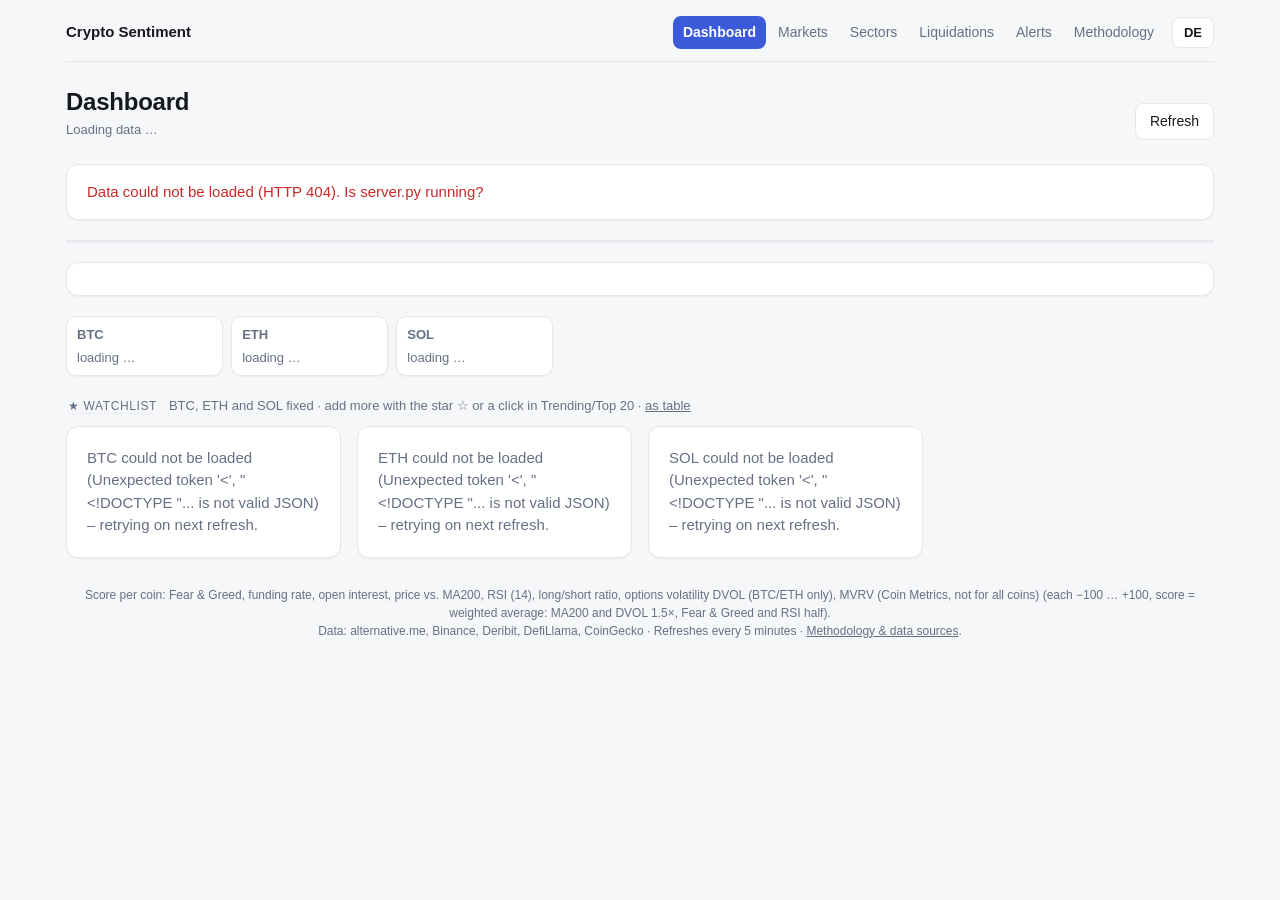
==== commit e464d252: "Fix site review: futures for 1000x contracts, sector data jumps, layout - Resolve Binance futures fo" ====
--- a/web/index.html
+++ b/web/index.html
@@ -49,12 +49,12 @@
   .chip .chg.up { color: var(--up); }
   .chip .chg.down { color: var(--down); }
   .chip.static { cursor: default; border-color: transparent; opacity: .55; }
-  .chip.active { background: var(--text); color: var(--card); }
+  .chip.active { background: var(--accent); color: var(--accent-text); }
   .chip.active .rank, .chip.active .chg { color: inherit; opacity: .75; }
   .chip.fixed { cursor: default; }
 
   /* Coins */
-  .coins { display: grid; grid-template-columns: repeat(4, minmax(0, 1fr)); gap: 16px; align-items: start; }
+  .coins { display: grid; grid-template-columns: repeat(4, minmax(0, 1fr)); gap: 16px; align-items: stretch; }
   .coin.flash { animation: flash 1.6s ease-out; }
   @keyframes flash { from { box-shadow: 0 0 0 3px #e8a317; } to { box-shadow: 0 0 0 3px transparent; } }
   /* Übersicht: alle Watchlist-Coins kompakt, Klick springt zur Karte */
@@ -115,15 +115,6 @@
 
   .metrics { display: grid; grid-template-columns: 1fr 1fr; gap: 10px 16px; }
   .metrics .val { font-weight: 600; }
-  /* Ab Funding eingeklappt; offener Zustand je Karte gemerkt (openCards) */
-  .more { border-top: 1px solid var(--border); padding-top: 10px; }
-  .more summary { cursor: pointer; color: var(--muted); font-size: 13px; list-style: none; user-select: none;
-    white-space: nowrap; overflow: hidden; text-overflow: ellipsis; }
-  .more summary::-webkit-details-marker { display: none; }
-  .more summary::before { content: "▸"; display: inline-block; width: 14px; transition: transform .15s; }
-  .more[open] summary::before { transform: rotate(90deg); }
-  .more summary:hover { color: var(--text); }
-  .more > :not(summary) { margin-top: 14px; }
 
   .signals { list-style: none; margin: 0; padding: 0; border-top: 1px solid var(--border); }
   .signals li { display: grid; grid-template-columns: 40px 1fr; gap: 8px; padding: 8px 0; border-bottom: 1px solid var(--border); font-size: 13px; }
@@ -329,7 +320,8 @@
   const chip = (t) => {
     // Trending: Rang 1 kräftig (40 %), letzter Rang blass (6 %); Top 20 ohne Färbung (Rang = Größe, nicht Aufmerksamkeit)
     const heat = isTop ? 0 : list.length > 1 ? 6 + ((list.length - t.rank) / (list.length - 1)) * 34 : 40;
-    const chg = t.change_24h == null ? ""
+    // fehlender oder genau 0 gemeldeter Wert ohne Handel: „–“ statt „0,0 %“
+    const chg = t.change_24h == null || t.change_24h === 0 ? `<span class="chg muted">–</span>`
       : `<span class="chg ${t.change_24h >= 0 ? "up" : "down"}">${pct(t.change_24h)}</span>`;
     const mcRank = L("Marktkap.-Rang", "Market cap rank");
     const title = isTop ? `${mcRank} ${t.rank}: ${t.name}`
@@ -355,7 +347,7 @@
         </div>
         <div class="label"><span${tipAttr(isTop ? "top20" : "trending")}>${isTop ? L("Nach Marktkap. (CoinGecko)", "By market cap (CoinGecko)") : L("Meistgesucht (CoinGecko)", "Most searched (CoinGecko)")}</span>${isTop ? "" : whyTip("trending")}</div>
       </div>
-      <div class="note">${isTop ? L("ohne Stablecoins · Zahl = Marktkap.-Rang", "without stablecoins · number = market cap rank") : L("Rang 1 = meistgesucht", "rank 1 = most searched")} · ${L("rechts: Kurs 24 h · Klick = zur Watchlist (dunkel = schon dabei)", "right: price 24 h · click = add to watchlist (dark = already in)")}</div>
+      <div class="note">${isTop ? L("ohne Stablecoins · Zahl = Marktkap.-Rang", "without stablecoins · number = market cap rank") : L("Rang 1 = meistgesucht", "rank 1 = most searched")} · ${L("rechts: Kurs 24 h · Klick = zur Watchlist (blau = schon dabei)", "right: price 24 h · click = add to watchlist (blue = already in)")}</div>
     </div>
     <div class="chips">${list.length ? list.map(chip).join("") : `<span class="note">${empty}</span>`}</div>
     <div class="ds-line">${isTop
@@ -408,22 +400,20 @@
 
       <div>
         <div class="score-line">
-          <span class="label"><span${tipAttr("score")}>${L("Überhitzungs-Score", "Overheating score")}</span></span>
+          <span class="label"><span${tipAttr("score")}>${L("Stimmungs-Score", "Sentiment score")}</span></span>
           <span class="score">${signed(c.score)}</span>
         </div>
         <div class="gauge"><div class="marker" style="left:${pos}%"></div></div>
         <div class="gauge-scale"><span>${L("Angst", "Fear")} −100</span><span>0</span><span>+100 ${L("Gier", "Greed")}</span></div>
       </div>
 
-      <div class="verdict ${tone(c.score)}">${esc(c.verdict)}</div>
+      <div class="verdict ${tone(c.score)}" title="${esc(c.verdict)}">${zoneName(c.score)}</div>
 
       <div class="metrics">
         <div><div class="label"><span${tipAttr("ma200")}>MA200</span></div><div class="val">${ma ? usd(ma.ma200) : na}</div></div>
         <div><div class="label"><span${tipAttr("distance")}>${L("Abstand", "Distance")}</span></div><div class="val">${ma ? pct(ma.distance) : na}</div></div>
       </div>
 
-      <details class="more" data-more="${esc(id || c.symbol)}"${openCards.has(id || c.symbol) ? " open" : ""}>
-      <summary>${L("Funding, OI, RSI und Signale", "Funding, OI, RSI and signals")}</summary>
       <div class="metrics">
         <div><div class="label"><span${tipAttr("funding")}>${L("Funding Ø 7T", "Funding avg 7D")}</span></div><div class="val">${fr ? pct(fr.avg_7d, 4) : na}</div></div>
         <div><div class="label"><span${tipAttr("longShort")}>Long/Short</span></div><div class="val">${ls ? ls.ratio.toFixed(2).replace(".", DEC) : na}</div></div>
@@ -436,8 +426,7 @@
       ${d.momentum ? `<div class="coin-note">${L("Binance-Daten unvollständig – Score ergänzt um Kursdaten von CoinGecko (Momentum, Umschlag).", "Binance data incomplete – score supplemented with CoinGecko price data (momentum, turnover).")}</div>`
         : noData ? `<div class="coin-note">${L("Keine Binance-Daten für diesen Coin – Score nur aus Fear &amp; Greed.", "No Binance data for this coin – score from Fear &amp; Greed only.")}</div>` : ""}
       <ul class="signals">${signals}</ul>
-      </details>
-      <div class="ds-line">${dataStatus({ src: L("Score und Kurs: Server", "Score and price: server"), kind: "poll", at: c.fetched_at || watchUpdated, every: 300, small: true })}</div>
+      <div class="ds-line">${dataStatus({ src: L("Score und Kurs: Server", "Score and price: server"), kind: "poll", at: c.fetched_at || watchUpdated, every: 300, small: true, quiet: true })}</div>
     </article>`;
 }
 
@@ -449,16 +438,6 @@
 let watchToken = 0;
 let watchUpdated = null;
 
-// Aufgeklappte Karten merken, damit sie beim Aktualisieren (alle 5 Min. neu gezeichnet) offen bleiben
-const OPEN_KEY = "openCards";
-let openCards = new Set();
-try { openCards = new Set(JSON.parse(localStorage.getItem(OPEN_KEY)) || []); } catch (e) { /* ignorieren */ }
-$("coins").addEventListener("toggle", (e) => {
-  const key = e.target.dataset && e.target.dataset.more;
-  if (!key) return;
-  if (e.target.open) openCards.add(key); else openCards.delete(key);
-  try { localStorage.setItem(OPEN_KEY, JSON.stringify([...openCards])); } catch (err) { /* ignorieren */ }
-}, true);   // "toggle" steigt nicht auf, daher Capture-Phase
 
 // Kurzfassung oben: Marktstimmung, Lage der Watchlist und Einordnung von BTC (Lagebild vom Server)
 function renderDashBrief() {
@@ -476,10 +455,8 @@
     : L(`keiner der ${coins.length} Watchlist-Coins überhitzt`, `none of the ${coins.length} watchlist coins overheated`);
   const title = [mood ? L("Markt: ", "Market: ") + mood : "", watch].filter(Boolean).join(" · ");
   const parts = [];
-  if (hot.length) parts.push(L("Überhitzt (Score ab +40): ", "Overheated (score ≥ +40): ") + names(hot));
-  if (warm.length) parts.push(L("Warm: ", "Warm: ") + names(warm));
-  if (cold.length) parts.push(L("Ängstlich: ", "Fearful: ") + names([...cold].sort((a, b) => a.score - b.score)));
-  if (dom) parts.push(L("BTC-Dominanz ", "BTC dominance ") + `<b>${dom.btc.toFixed(1).replace(".", DEC)}${PCT}</b>`);
+  if (hot.length) parts.push(L("Überhitzt: ", "Overheated: ") + names(hot));   // nur die Ausreißer nennen, alle Scores stehen darunter
+  // BTC-Dominanz steht direkt darunter in der Marktkarte, hier nicht wiederholen
   // Einordnung: Empfehlung aus dem Lagebild von BTC (Leitwährung), sonst des ersten Coins
   const lead = coins.find((c) => c.symbol === "BTC") || coins[0];
   const s = lead && lead.situation;
--- a/web/base.css
+++ b/web/base.css
@@ -72,6 +72,9 @@
 .label { color: var(--muted); font-size: 12px; text-transform: uppercase; letter-spacing: .05em; }
 
 footer { color: var(--muted); font-size: 12px; margin-top: 28px; text-align: center; }
+/* Textlinks ohne eigene Klasse: Akzentfarbe statt Browser-Blau (auf dunklem Grund kaum lesbar); in der Fußzeile gedämpft */
+a:not([class]) { color: var(--accent); }
+footer a:not([class]) { color: inherit; text-decoration: underline; }
 
 /* Tooltips (tips.js) */
 [data-tip] { cursor: help; text-decoration: underline dotted; text-decoration-color: var(--border);
@@ -103,7 +106,7 @@
 
 /* Datenstatus (datastatus.js): Punkt + „Quelle · Zustand · Stand“ */
 .ds { display: inline-flex; align-items: center; gap: 6px; font-size: 11px; font-weight: 400; color: var(--muted);
-  letter-spacing: 0; text-transform: none; white-space: nowrap; cursor: help; }
+  letter-spacing: 0; text-transform: none; cursor: help; max-width: 100%; }
 .ds i { flex: none; width: 7px; height: 7px; border-radius: 50%; background: var(--neutral); }
 .ds.st-live i { background: var(--up); animation: ds-blink 1.4s infinite; }
 .ds.st-ok i { background: var(--up); }
@@ -114,7 +117,6 @@
 .ds.st-na i { background: transparent; box-shadow: inset 0 0 0 1.5px var(--neutral); }
 @keyframes ds-blink { 50% { opacity: .3; } }
 .ds-line { display: flex; flex-wrap: wrap; gap: 4px 14px; margin-top: 8px; }
-@media (max-width: 640px) { .ds { white-space: normal; } }
 
 /* Kurzfassung oben auf der Seite (renderBrief in format.js) */
 .brief { padding: 14px 18px; margin-bottom: 20px; border-left: 4px solid var(--neutral); }
@@ -128,14 +130,6 @@
 .brief.t-sell { border-left-color: var(--down); }
 .brief.t-hold { border-left-color: var(--cold); }
 .brief.t-wait { border-left-color: var(--hot); }
-
-/* Einklappbare Detailbereiche (<details class="fold">), standardmäßig zu */
-details.fold > summary { cursor: pointer; list-style: none; display: flex; align-items: center; gap: 8px;
-  color: var(--muted); font-size: 13px; font-weight: 600; padding: 6px 0; }
-details.fold > summary::-webkit-details-marker { display: none; }
-details.fold > summary::before { content: "▸"; transition: transform .15s; }
-details.fold[open] > summary::before { transform: rotate(90deg); }
-details.fold > summary:hover { color: var(--text); }
 
 /* Gemeinsame Navigationsleiste (nav.js) */
 .topbar { position: relative; display: flex; align-items: center; gap: 8px; margin: -12px 0 22px;
